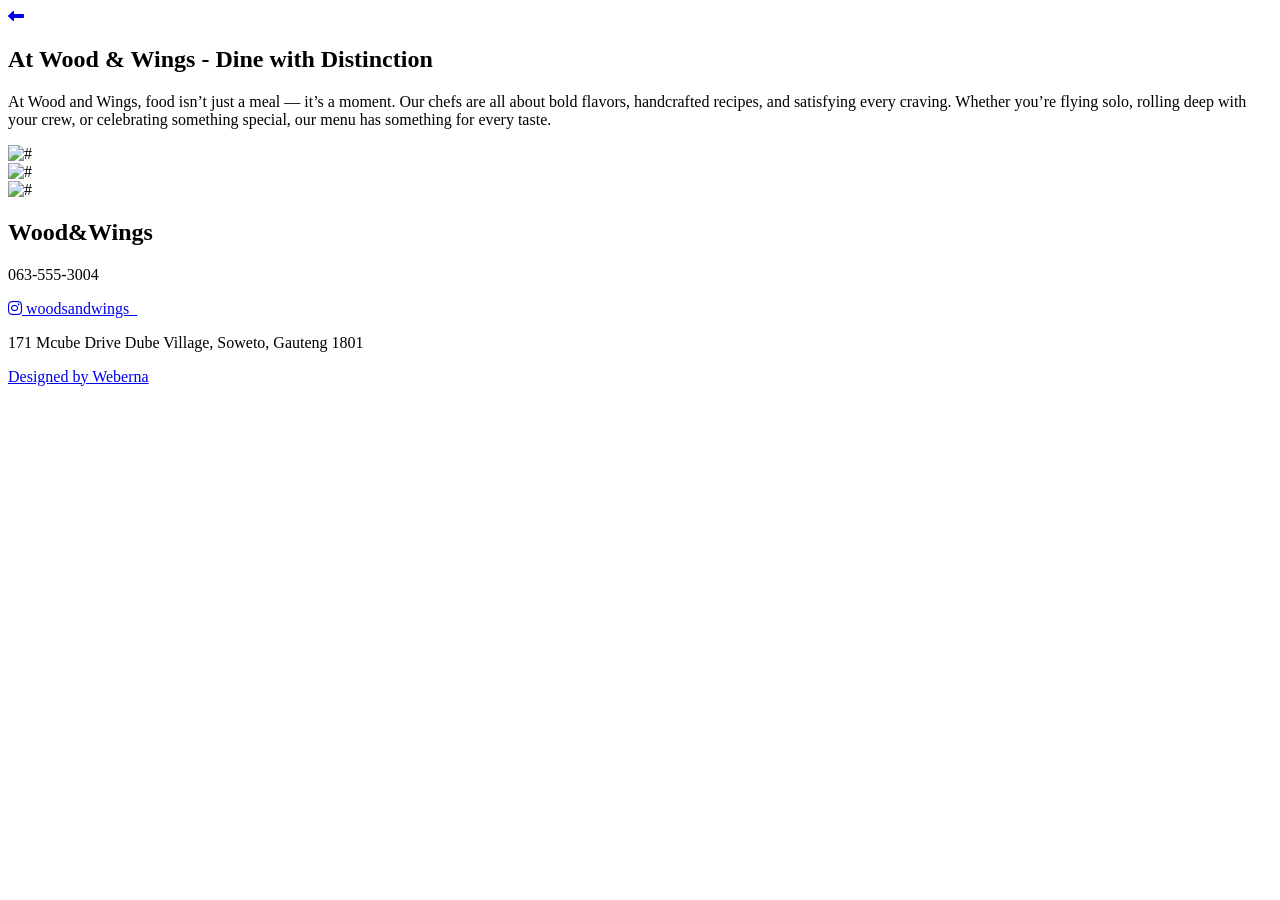
==== menu.html @ ac9fb7fa "Add files via upload" ====
<!DOCTYPE html>
<html lang="en">
<head>
    <meta charset="UTF-8">
    <meta http-equiv="X-UA-Compatible" content="IE=edge">
    <meta name="viewport" content="width=device-width, initial-scale=1.0">
    <link rel="stylesheet" href="/W&W/style.css">
    <link rel="stylesheet" href="https://use.fontawesome.com/releases/v5.14.0/css/all.css" integrity="sha384-HzLeBuhoNPvSl5KYnjx0BT+WB0QEEqLprO+NBkkk5gbc67FTaL7XIGa2w1L0Xbgc" crossorigin="anonymous">
    <link rel="stylesheet" href="https://cdnjs.cloudflare.com/ajax/libs/font-awesome/6.7.2/css/all.min.css" integrity="sha512-Evv84Mr4kqVGRNSgIGL/F/aIDqQb7xQ2vcrdIwxfjThSH8CSR7PBEakCr51Ck+w+/U6swU2Im1vVX0SVk9ABhg==" crossorigin="anonymous" referrerpolicy="no-referrer" />
    <title>Demo</title>
</head>
<body>
    <section class="cover">
        <nav class="navbar">
            <div class="navbar-container">
                <div class="brand">
                    <a href="/W&W/index.html" class="brandName"><i class="fa-solid fa-left-long"></i></a>
                </div>
            </div>
        </nav>
    </section>
    <section class="project-section">
        <div class="project-collection">
            <h2 class="heading">At Wood & Wings - Dine with Distinction</h2>
            <div class="text">
                <p>
                    At Wood and Wings, food isn’t just a meal — it’s a moment. Our chefs are all about bold flavors, handcrafted recipes, and satisfying every craving. Whether you’re flying solo, rolling deep with your crew, or celebrating something special, our menu has something for every taste.                </p>
            </div>
            <div class="project-box">
                <div class="project-context">
                    <img src="/W&W/images/ww18.jpg" alt="#">
                </div>
                <div class="project-context">
                    <img src="/W&W/images/ww19.jpg" alt="#">
                </div>
                <div class="project-context">
                    <img src="/W&W/images/ww20.jpg" alt="#">
                </div>
            </div>
        </div>
    </section>
    <div class="footer">
        <div class="footer-wrapper">
            <div class="footer-info">
                <h2>Wood&Wings</h2>
                <p>063-555-3004</p>
                <a href="https://www.instagram.com/woodsandwings_?igsh=N2MzYTExdmd2bHV3"><i class="fa-brands fa-instagram"></i> woodsandwings_</a>
                <p>171 Mcube Drive Dube Village, Soweto, Gauteng 1801</p>
            </div>
        </div>
        <a href="https://www.instagram.com/_weberna_?igsh=MWl5M2l0ZDY4bTFkOA==">Designed by Weberna</a>
    </div>
    <script src="/Ratio/component.js"></script>
</body>
</html>
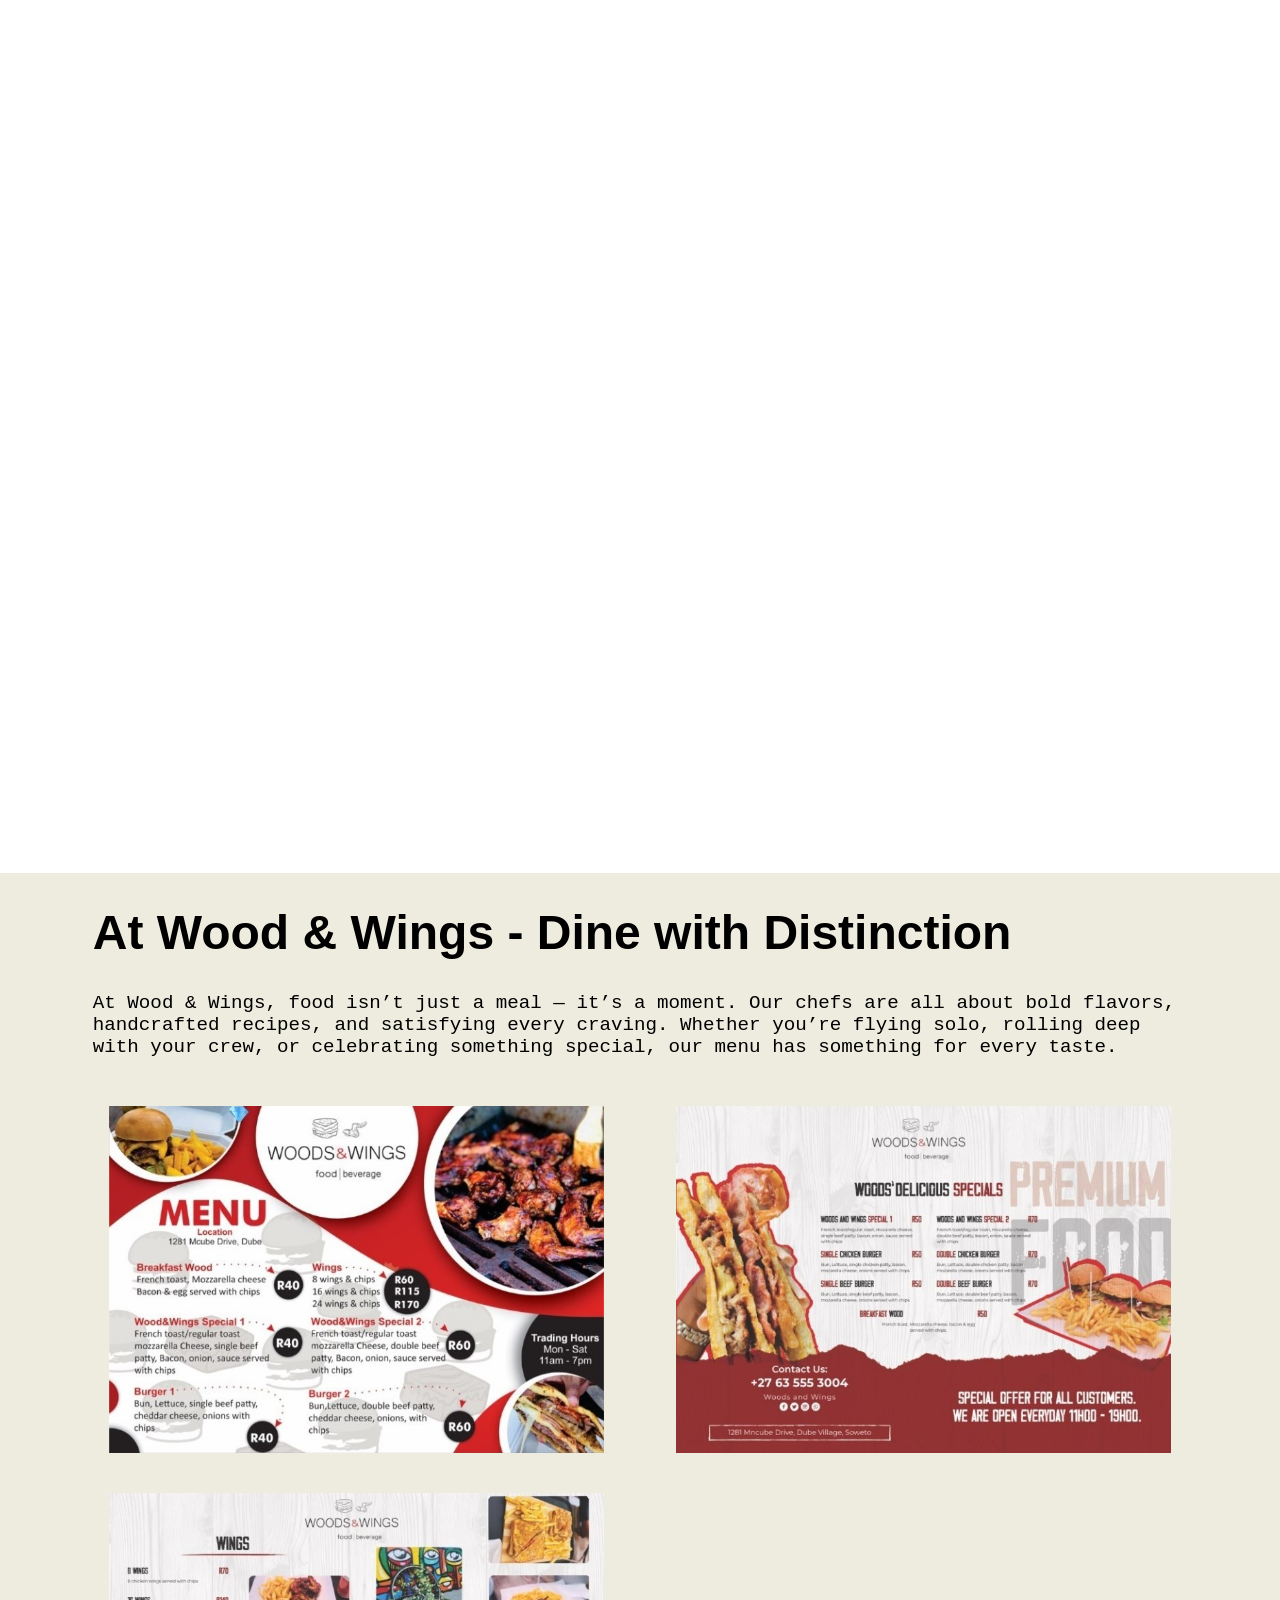
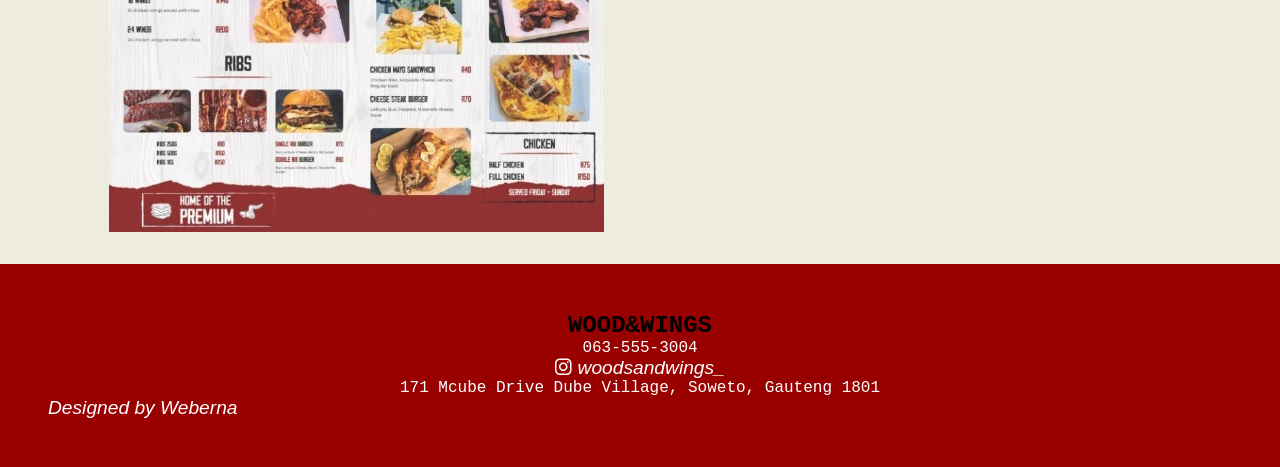
==== commit 6947d3c4: "Update menu.html" ====
--- a/menu.html
+++ b/menu.html
@@ -4,17 +4,17 @@
     <meta charset="UTF-8">
     <meta http-equiv="X-UA-Compatible" content="IE=edge">
     <meta name="viewport" content="width=device-width, initial-scale=1.0">
-    <link rel="stylesheet" href="/W&W/style.css">
+    <link rel="stylesheet" href="style.css">
     <link rel="stylesheet" href="https://use.fontawesome.com/releases/v5.14.0/css/all.css" integrity="sha384-HzLeBuhoNPvSl5KYnjx0BT+WB0QEEqLprO+NBkkk5gbc67FTaL7XIGa2w1L0Xbgc" crossorigin="anonymous">
     <link rel="stylesheet" href="https://cdnjs.cloudflare.com/ajax/libs/font-awesome/6.7.2/css/all.min.css" integrity="sha512-Evv84Mr4kqVGRNSgIGL/F/aIDqQb7xQ2vcrdIwxfjThSH8CSR7PBEakCr51Ck+w+/U6swU2Im1vVX0SVk9ABhg==" crossorigin="anonymous" referrerpolicy="no-referrer" />
-    <title>Demo</title>
+    <title>Wood & Wings</title>
 </head>
 <body>
     <section class="cover">
         <nav class="navbar">
             <div class="navbar-container">
                 <div class="brand">
-                    <a href="/W&W/index.html" class="brandName"><i class="fa-solid fa-left-long"></i></a>
+                    <a href="index.html" class="brandName"><i class="fa-solid fa-left-long"></i></a>
                 </div>
             </div>
         </nav>
@@ -24,17 +24,17 @@
             <h2 class="heading">At Wood & Wings - Dine with Distinction</h2>
             <div class="text">
                 <p>
-                    At Wood and Wings, food isn’t just a meal — it’s a moment. Our chefs are all about bold flavors, handcrafted recipes, and satisfying every craving. Whether you’re flying solo, rolling deep with your crew, or celebrating something special, our menu has something for every taste.                </p>
+                    At Wood & Wings, food isn’t just a meal — it’s a moment. Our chefs are all about bold flavors, handcrafted recipes, and satisfying every craving. Whether you’re flying solo, rolling deep with your crew, or celebrating something special, our menu has something for every taste.                </p>
             </div>
             <div class="project-box">
                 <div class="project-context">
-                    <img src="/W&W/images/ww18.jpg" alt="#">
+                    <img src="images/ww18.jpg" alt="#">
                 </div>
                 <div class="project-context">
-                    <img src="/W&W/images/ww19.jpg" alt="#">
+                    <img src="images/ww19.jpg" alt="#">
                 </div>
                 <div class="project-context">
-                    <img src="/W&W/images/ww20.jpg" alt="#">
+                    <img src="images/ww20.jpg" alt="#">
                 </div>
             </div>
         </div>
@@ -50,6 +50,6 @@
         </div>
         <a href="https://www.instagram.com/_weberna_?igsh=MWl5M2l0ZDY4bTFkOA==">Designed by Weberna</a>
     </div>
-    <script src="/Ratio/component.js"></script>
+    <script src="component.js"></script>
 </body>
-</html>+</html>
--- a/style.css
+++ b/style.css
@@ -0,0 +1,818 @@
+*{
+    margin: 0;
+    padding: 0;
+    box-sizing: border-box;
+    font-family: 'Courier New', Courier, monospace;
+}
+
+html{
+    scroll-behavior: smooth;
+}
+
+.navbar{
+    width: 100%;
+    height: 150px;
+}
+
+.navbar-container{
+    width: 100%;
+    height: 100%;
+    display: flex;
+    align-items: center;
+    justify-content: left;
+    padding: 2rem 2rem;
+}
+
+.brandName{
+    color: #fff;
+    cursor: pointer;
+    font-size: 2.6rem;
+    margin-bottom: 3rem;
+}
+
+.navbar-menu{
+    display: flex;
+    padding: 1rem 0;
+}
+
+.navbar-menu li{
+    font-size: 1.2rem;
+    color: white;
+    padding: 0.8rem;
+    list-style: none;
+    cursor: pointer;
+    font-weight: 600;
+    text-decoration: none;
+    transition: all ease-in-out 1.4s;
+}
+
+.navbar-menu li:hover{
+    text-decoration: underline;
+    transition: all ease-in-out 1.4s;
+}
+
+.navbar-menu li a{
+    font-size: 1.2rem;
+    color: white;
+    padding: 0.8rem;
+    list-style: none;
+    text-decoration: none;
+    cursor: pointer;
+    transition: all ease-in-out 1.4s;
+}
+
+.navbar-menu li a:hover{
+    text-decoration: underline;
+    transition: all ease-in-out 1.4s;
+}
+
+.cover{
+    width: 100%;
+    height: 97vh;
+    background-image: url("/W&W/images/ww4.jpg");
+    background-size: contain;
+    background-position: center;
+}
+
+
+
+@media screen and (max-width: 790px) {
+
+    .navbar-container{
+        display: flex;
+        position: relative;
+        align-items: center;
+        justify-content: center;
+    }
+
+    .home-container{
+        display: flex;
+        flex-direction: column;
+        padding: 2rem;
+    }
+
+    .drink-container{
+        width: 100%;
+        display: flex;
+        flex-direction: column;
+        align-items: center;
+        justify-content: center;
+    }
+
+    .navbar-menu{
+        display: flex;
+        flex-direction: column;
+        position: absolute;
+        align-items: center;
+        text-align: center;
+        width: 100%;
+        top: -160%;
+        transition: all 1s ease-in-out;
+    }
+
+    .navbar-menu.active{
+        display: flex;
+        flex-direction: column;
+        align-items: center;
+        justify-content: center;
+        top: 60%;
+        position: absolute;
+        transition: all 0.8s ease-in-out;
+    }
+
+    .navbar-menu li{
+        display: table;
+    }
+
+    .navbar-links{
+        display: flex;
+        align-items: center;
+        padding: 0;
+        height: 80px;
+    }
+
+    .navbar-toggle{
+        display: block;
+        margin-right: 2rem;
+        position: absolute;
+        right: 0;
+        cursor: pointer;
+    }
+
+    .navbar-toggle .bar{
+        background: white;
+        display: block;
+        height: 3px;
+        width: 29px;
+        margin: 5px auto;
+        z-index: 1;
+        transition: all 0.4s ease-in-out;
+    }
+
+    #menu-bar.active .bar:nth-child(2){
+        opacity: 0;
+    }
+
+    #menu-bar.active .bar:nth-child(1){
+        transform: translateY(8px) rotate(45deg);
+    }
+
+    #menu-bar.active .bar:nth-child(3){
+        transform: translateY(-8px) rotate(-45deg);
+    }
+}
+
+  .welcome-section{
+    height: 100%;
+    width: 100%;
+    display: flex;
+    padding: 0rem 1rem;
+    justify-content: center;
+    align-items: center;
+    background-color: #EDECDF;;
+  }
+
+  .welcome-container{
+    width: 80%;
+    display: flex;
+    margin-top: 6rem;
+    align-items: center;
+    flex-direction: column;
+    justify-content: center;
+  }
+
+  .slogan-content{
+    font-size: 1.2rem;
+    text-align: center;
+  }
+
+  .project-section{
+    height: 100%;
+    width: 100%;
+    display: flex;
+    flex-direction: column;
+    padding: 0rem 2rem;
+    justify-content: center;
+    align-items: center;
+    background-color: #EDECDF;;
+  }
+
+  .project-container{
+    width: 100%;
+    display: flex;
+    align-items: center;
+    padding: 1.5rem 2rem;
+    justify-content: center;
+  }
+
+  .project-content{
+    height: 100%;
+    width: 100%;
+    display: flex;
+    align-items: center;
+    justify-content: center;
+    text-align: center;
+    flex-direction: column;
+  }
+
+  .project-text p {
+    color: #000000;
+    font-size: 1.1rem;
+    margin-bottom: 1rem;
+  }
+
+  .project-image{
+    display: flex;
+    align-items: center;
+    justify-content: center;
+  }
+
+  .image-container{
+    height: 80%;
+    width: 80%;
+  }
+
+  .project-button{
+    cursor: pointer;
+    border: solid 1px #1a7ef0;
+    padding: 0.8rem 2rem;
+    transition: all ease-in-out 0.3s;
+  }
+
+  .project-button:hover{
+    color: #000;
+    background-color: #1a7ef0;
+    transition: all ease-in-out 0.3s;
+  }
+  
+  .service-section{
+    height: 100%;
+    width: 100%;
+    display: flex;
+    padding: 1.7rem 2rem;
+    justify-content: center;
+    flex-direction: column;
+    background-color: #EDECDF;
+  }
+
+  .title{
+    display: flex;
+    justify-content: center;
+    font-family: 'Trebuchet MS', 'Lucida Sans Unicode', 'Lucida Grande', 'Lucida Sans', Arial, sans-serif;
+    font-size: 3rem;
+  }
+
+  .text{
+    font-size: 1.2rem;
+  }
+
+  .paragraph{
+    color: #a09c9c;
+    font-size: 1.1rem;
+    margin-bottom: 2.5rem;
+  }
+
+  .service-container{
+    width: 100%;
+    height: 100%;
+    display: flex;
+    align-items: center;
+    padding: 0rem 2rem;
+    margin-bottom: 1.5rem;
+    flex-direction: column;
+  }
+ 
+  .service-paragraph{
+    font-size: 1.2rem;
+    padding-top: 1rem;
+    margin-bottom: 1.5rem;
+    text-align: center;
+    width: 75%;
+    align-self: center;
+  }
+  
+  .service-content{
+    width: 100%;
+    height: 100%;
+    gap: 2rem;
+    display: grid;
+    grid-template-columns: 1fr 1fr 1fr 1fr;
+    grid-template-rows: 1fr;
+    justify-items: center;
+    
+  }
+
+  .service-card{
+    width: 100%;
+    height: 100%;
+  }
+
+  .service-card img{
+    width: 100%;
+    height: 100%;
+  }
+  
+  .service-icon{
+    width: 80%;
+    display: flex;
+    justify-content: center;
+    align-items: center;
+    margin-bottom: 1rem;
+    padding-bottom: 1rem;
+    border-bottom: solid 1px #a09c9c;;
+    flex-direction: column;
+  }
+
+  .service-icon i {
+    color: #f9032f;
+    font-size: 2.5rem;
+    padding-bottom: 0.5rem;
+  }
+
+  .service-text{
+    font-size: 1.1rem;
+    text-align: center;
+  }
+
+  .service-button{
+    cursor: pointer;
+    font-size: 1.1rem;
+    border-radius: 20px;
+    border: solid 1px #000;
+    font-weight: 600;
+    padding: 0.8rem 2rem;
+    text-decoration: none;
+    color: #000;
+    transition: all ease-in-out 0.3s;
+  }
+
+  .service-button:hover{
+    color: #fff;
+    background-color: #000;
+    transition: all ease-in-out 0.3s;
+  }
+
+  .service-collection{
+    width: 100%;
+    display:flex;
+    border: solid 1px;
+    align-items: center;
+    justify-content: center;
+  }
+
+  .service-box{
+    height: 500px;
+    width: 100%;
+    display: flex;
+    flex-direction: column;
+  }
+
+  .service-list{
+    width: 100%;
+    height: 100%;
+    padding: 1rem 2rem;
+    border-right: solid 1px;
+  }
+
+  .service-list ul{
+    text-decoration: none;
+    padding-left: 0px;
+  }
+
+  .service-heading{
+    width: 100%;
+    display: flex;
+    padding: 1rem 0;
+    align-items: center;
+    justify-content: center;
+    border-bottom: solid 1px;
+    border-right: solid 1px;
+  }
+
+  .service-heading p{
+    font-size: 1.1rem;
+    font-family: Cambria, Cochin, Georgia, Times, 'Times New Roman', serif;
+  }
+
+  #Other .service-heading{
+    border-right: none;
+  }
+
+  #Other .service-list{
+    border-right: none;
+  }
+
+  .project-collection{
+    width: 90%;
+    display:flex;
+    flex-direction: column;
+    margin: 2rem 0;
+  }
+
+  .heading{
+    display: flex;
+    font-size: 3rem;
+    margin-bottom: 2rem;
+    font-family: Verdana, Geneva, Tahoma, sans-serif;
+  }
+
+  .text{
+    width: 100%;
+    height: 100%;
+    font-size: 1.2rem;
+    padding-bottom: 3rem;
+  }
+
+  .text h3 {
+    color: #0064d6;
+    margin-bottom: 1rem;
+  }
+
+  .project-box{
+    width: 100%;
+    height: 100%;
+    display: grid;
+    gap: 2.5rem;
+    grid-template-columns: 1fr 1fr;
+    grid-template-rows: 1fr;
+  }
+
+  .project-context{
+    width: 100%;
+    height: 100%;
+    display: flex;
+    flex-wrap: wrap;
+    justify-content: center;
+    align-items: center;
+    padding: 0 1rem;
+  }
+
+  .welcome-content{
+    width: 100%;
+    height: 100%;
+    gap: 2rem;
+    display: grid;
+    grid-template-columns: 2fr 1fr;
+    grid-template-rows: 0.5fr;
+    justify-items: center;
+    
+  }
+
+  .welcome-card{
+    width: 80%;
+    height: 80%;
+  }
+
+  .welcome-card video{
+    width: 100%;
+    height: 100%;
+    align-self: center;
+  }
+
+  .project-context img{
+    width: 100%;
+    height: 100%;
+  }
+  
+  .studio-image{
+    width: 1fr;
+  }
+  
+  .image{
+    width: 100%;
+    height: 100%;
+  }
+
+  
+  @media screen and (max-width: 768px) {
+
+    .project-box{
+      display: grid;
+      gap: 2.5rem;
+      grid-template-columns: 1fr;
+      grid-template-rows: 1fr 1fr 1fr;
+    }
+
+    .welcome-content{
+      width: 100%;
+      display: flex;
+      align-items: center;
+      padding-bottom: 3rem;
+      justify-content: center;
+      flex-direction: column-reverse;
+    }
+
+    .project-section{
+      display: flex;
+      flex-direction: column;
+      align-items: center;
+      justify-content: center;
+    }
+
+    .project-container{
+      width: 100%;
+      display: flex;
+      gap: 2rem;
+      flex-direction: column-reverse;
+      align-items: center;
+      padding: 1.5rem 2rem;
+      justify-content: center;
+    }
+
+    .service-list{
+      border-right: none;
+    }
+
+    .service-heading{
+      border-right: none;
+    }
+
+    .service-collection{
+      display: flex;
+      flex-direction: column;
+      align-items: center;
+      justify-content: center;
+    }
+
+    .view-service{
+      margin-top: 1.3rem;
+    }
+
+    .service-content{
+      gap: 1rem;
+      grid-template-columns: 1fr;
+      grid-template-rows: 0.5fr 0.5fr 0.5fr 0.5fr;
+      
+    }
+
+    .text{
+      display: flex;
+      flex-direction: column;
+      align-self: center;
+      justify-self: center;
+      text-align:left;
+    }
+  }
+  
+  .membership{
+    background-color: var(--red);
+    display: flex;
+    flex-direction: column;
+    justify-content: space-between;
+    padding: 1.5rem 1.5rem;
+    text-align: center;
+    height: 100vh;
+  }
+  
+  .membership-plan{
+    flex: 1;
+  }
+  
+  .membership-plan h2{
+    padding-bottom: 10px;
+  }
+  
+  .membership-plan p{
+    font-size: 28px;
+  }
+  
+  .membership-container{
+    display: flex;
+    justify-content: space-between;
+    flex: 3;
+  }
+  
+  .membership-pack{
+    background-color: var(--white);
+    display: flex;
+    flex-direction: column;
+    justify-content: space-between;
+    height: 450px;
+    width: 250px;
+    padding: 1rem 1rem;
+    border-radius: 8px;
+  }
+  
+  .membership-pack a{
+    color: var(--white);
+    border-radius: 10px;
+    padding: 0.8rem 1rem;
+    text-decoration: none;
+    background-color: var(--red);
+    transition: all 0.4s ease;
+    cursor: pointer;
+  }
+  
+  .membership-pack a:hover{
+    color: var(--red);
+    background-color: var(--black);
+  }
+  
+  @media screen and (max-width: 768px) {
+    .membership{
+      padding: 1rem 3rem;
+      height: auto;
+    }
+  
+    .membership-plan p{
+      font-size: 18px;
+    }
+  
+    .membership-container{
+      display: flex;
+      flex-direction: column;
+      align-items: center;
+      justify-content: space-between;
+      padding-top: 1rem;
+    }
+  
+    .membership-pack{
+      height: 380px;
+      margin: 0.5rem 0rem;
+    }
+  }
+  
+  .team{
+    padding: 1rem 1rem;
+    display: flex;
+    justify-content: center;
+  }
+  
+  .trainer-descr{
+    margin: 0.5rem 0.5rem;
+  }
+  
+  .trainer-descr h4{
+    color: var(--red);
+  }
+  
+  .trial{
+    margin: 0.5rem 0.5rem;
+    padding: 0;
+  }
+  
+  .team-container{
+    display: grid;
+    grid-template-columns: repeat(2, 350px);
+  }
+  
+  .team-member{
+    position: relative;
+    margin: 0.5rem 0.5rem;
+    
+  }
+  
+  .team-member p{
+    color: var(--white);
+    position: absolute;
+    font-size: 28px;
+    bottom: 7%;
+    left: 9%;
+    z-index: 1;
+  }
+  
+  .trainer{
+    width: 100%;
+    height: 100%;
+    border-radius: 10px;
+  }
+  
+  .team-container :nth-child(1){
+    grid-row: 1/2;
+    grid-column: 2/3;
+  }
+  
+  .team-container :nth-child(2){
+    grid-row: 5/6;
+    grid-column: 1/2;
+  }
+  
+  .team-container :nth-child(3){
+    grid-row: 1/3;
+    grid-column: 1/2;
+  }
+  
+  .team-container :nth-child(4){
+    grid-row: 4/6;
+    grid-column: 2/3;
+  }
+  
+  .team-container :nth-child(5){
+    grid-row: 3/5;
+    grid-column: 1/2;
+  }
+  
+  .team-container :nth-child(6){
+    grid-row: 2/4;
+    grid-column: 2/3;
+  }
+  
+  @media screen and (max-width: 768px) {
+    .footer-wrapper{
+      width: 100%;
+      display: flex;
+      gap: 2rem;
+      flex-direction: column;
+      justify-content: space-around;
+      
+    }
+    
+  }
+  
+  .email{
+    background: url('Gym1.jpg');
+    background-position: center;
+    background-size: cover;
+    display: flex;
+    justify-content: center;
+    text-align: center;
+    align-items: center;
+    height: 450px;
+    width: 100%;
+  }
+  
+  .email-box{
+    display: flex;
+    justify-content: center;
+  }
+  
+  .email-box .input{
+    height: 35px;
+    border: none;
+    border-radius: 5px;
+    padding-left: 1rem;
+    margin-right: 1rem;
+    flex: 3;
+  }
+  
+  .email-box .button{
+    color: var(--white);
+    height: 35px;
+    border: none;
+    border-radius: 5px;
+    background-color: var(--red);
+    transition: all 0.4s ease;
+    cursor: pointer;
+    flex: 1;
+  }
+  
+  .email .button:hover{
+    color: var(--red);
+    background-color: var(--black);
+  }
+  
+  .footer{
+    color: #fff;
+    background-color: #990000;
+    padding: 3rem 3rem;
+    width: 100%;
+    display: flex;
+    flex-direction: column;
+    justify-content: space-around;
+  }
+
+  .footer a{
+    color: #fff;
+    font-size: 1.2rem;
+    font-style: italic;
+    text-decoration: none;
+    font-family:'Gill Sans', 'Gill Sans MT', Calibri, 'Trebuchet MS', sans-serif;
+  }
+  
+  .footer-wrapper{
+    width: 100%;
+    display: flex;
+    justify-content: space-around;
+  }
+  
+  .footer-info{
+    display: flex;
+    text-align: center;
+    flex-direction: column;
+  }
+  
+  .footer-info h2{
+    color: #000;
+    text-transform: uppercase;
+  }
+  
+  .footer-info h4{
+    color: var(--white);
+  }
+  
+  .footer-info p{
+    color: var(--white);
+  }
+  
+  .footer-info a{
+    color: var(--white);
+    cursor: pointer;
+    text-decoration: none;
+    transition: all 0.4s ease;
+  }
+  
+  .footer-info a:hover{
+    color: var(--red);
+  }
+  
+  
